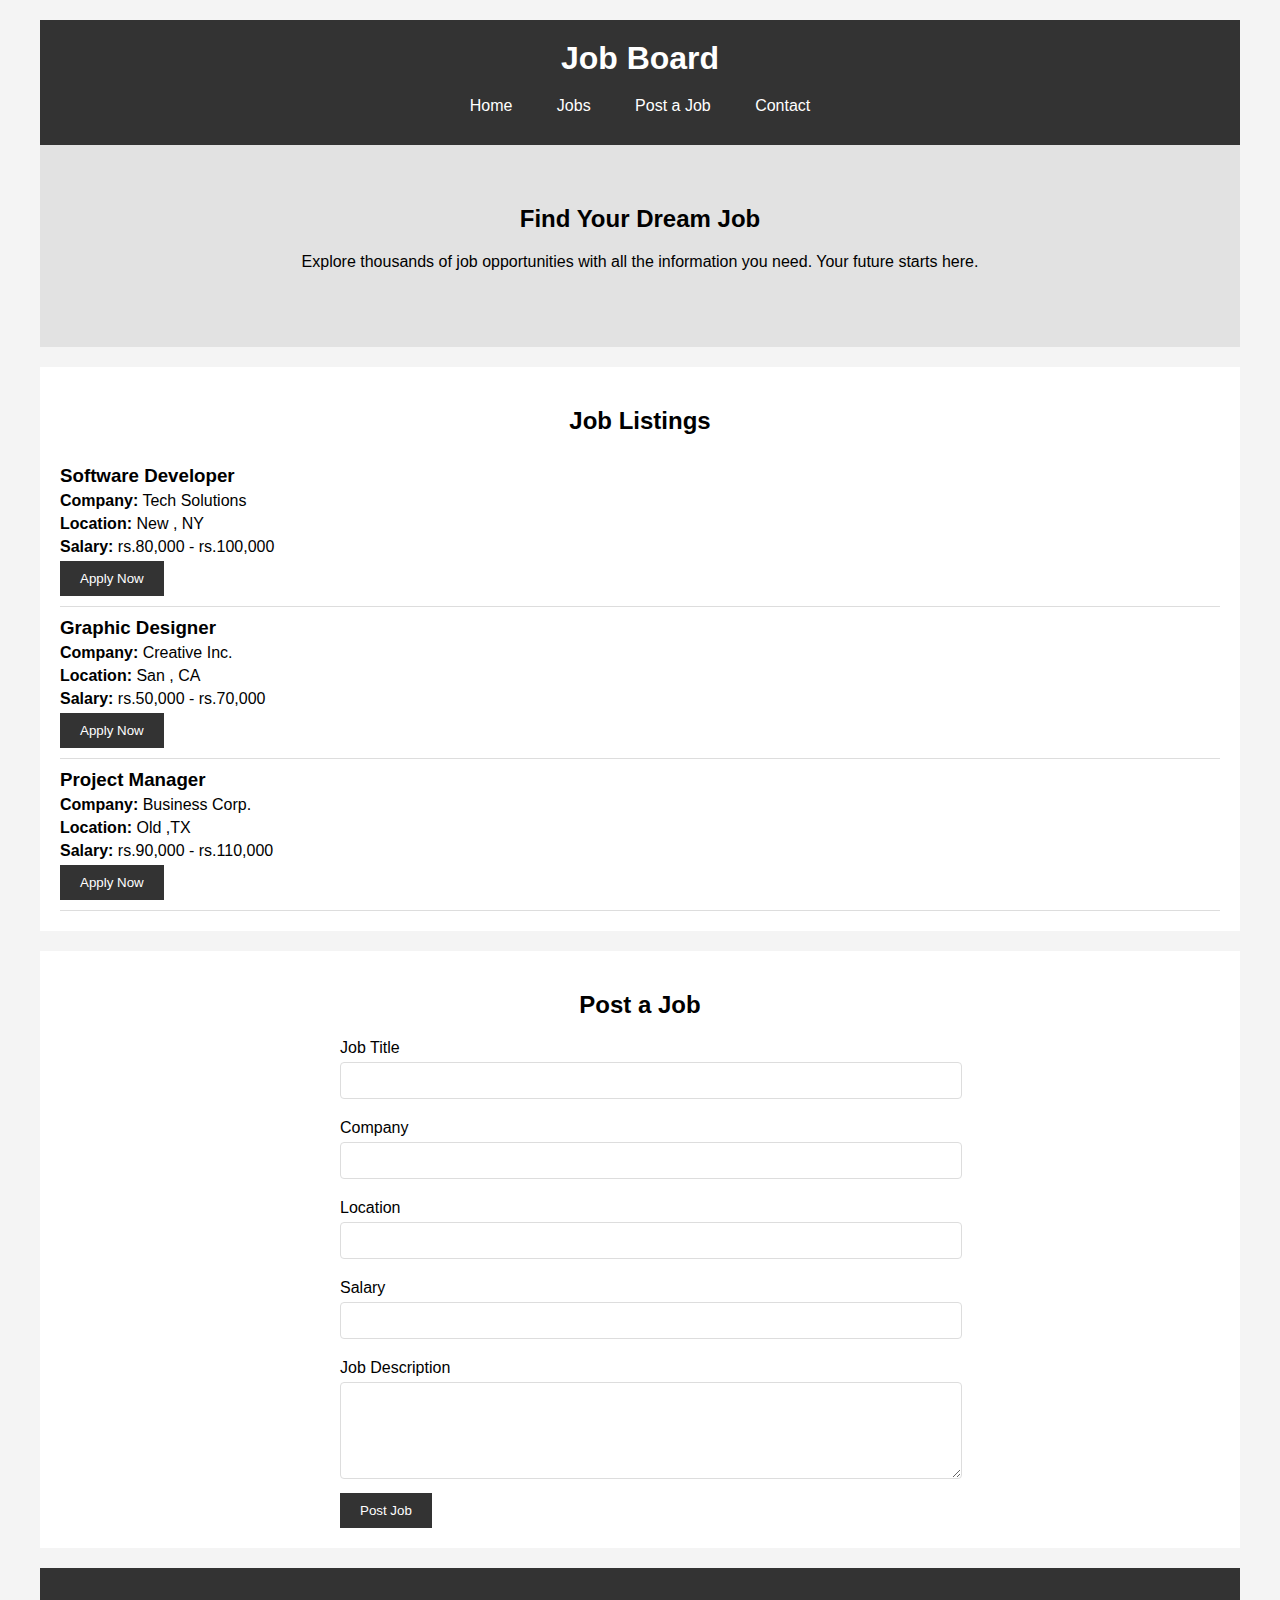
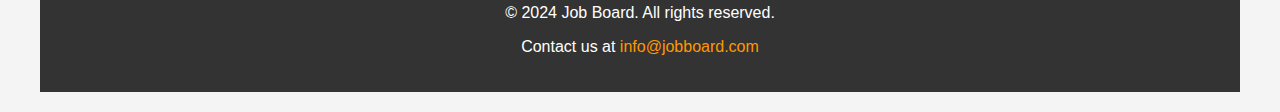
==== jobboard.html @ c9015e56 "Add files via upload" ====
<!DOCTYPE html>
<html lang="en">
<head>
    <meta charset="UTF-8">
    <meta name="viewport" content="width=device-width, initial-scale=1.0">
    <title>Job Board</title>
    <style>

body {
    font-family: Arial, sans-serif;
    margin: 0;
    padding: 0;
    background-color: #f4f4f4;
}

.container {
    max-width: 1200px;
    margin: auto;
    padding: 20px;
}

.header {
    background-color: #333;
    color: white;
    padding: 20px 0;
    text-align: center;
}

.header h1 {
    margin: 0;
}

.nav {
    margin-top: 10px;
}

.nav a {
    color: white;
    text-decoration: none;
    padding: 10px 20px;
    display: inline-block;
}

.nav a:hover {
    background-color: #575757;
}

.hero {
    background-color: #e2e2e2;
    padding: 60px 20px;
    text-align: center;
}

.hero h2 {
    margin: 0 0 20px;
}

.job-listings {
    background-color: white;
    padding: 20px;
    margin-top: 20px;
}

.job-listings h2 {
    text-align: center;
    margin-bottom: 20px;
}

.job {
    border-bottom: 1px solid #ddd;
    padding: 10px 0;
}

.job h3 {
    margin: 0;
}

.job p {
    margin: 5px 0;
}

.apply-btn {
    background-color: #333;
    color: white;
    border: none;
    padding: 10px 20px;
    cursor: pointer;
    transition: background-color 0.3s;
}

.apply-btn:hover {
    background-color: #575757;
}

.post-job {
    background-color: white;
    padding: 20px;
    margin-top: 20px;
}

.post-job h2 {
    text-align: center;
    margin-bottom: 20px;
}

.post-job form {
    max-width: 600px;
    margin: auto;
}

.post-job label {
    display: block;
    margin: 10px 0 5px;
}

.post-job input, .post-job textarea {
    width: 100%;
    padding: 10px;
    margin-bottom: 10px;
    border: 1px solid #ddd;
    border-radius: 4px;
}

.submit-btn {
    background-color: #333;
    color: white;
    border: none;
    padding: 10px 20px;
    cursor: pointer;
    transition: background-color 0.3s;
}

.submit-btn:hover {
    background-color: #575757;
}

.footer {
    background-color: #333;
    color: white;
    text-align: center;
    padding: 20px;
    margin-top: 20px;
}

.footer a {
    color: #ff9800;
    text-decoration: none;
}

    </style>
   
</head>
<body>

<div class="container">
    <header class="header">
        <h1>Job Board</h1>
        <nav class="nav">
            <a href="#home">Home</a>
            <a href="#jobs">Jobs</a>
            <a href="#post-job">Post a Job</a>
            <a href="#contact">Contact</a>
        </nav>
    </header>

    <section id="home" class="hero">
        <h2>Find Your Dream Job</h2>
        <p>Explore thousands of job opportunities with all the information you need. Your future starts here.</p>
    </section>

    <section id="jobs" class="job-listings">
        <h2>Job Listings</h2>
        <div class="job">
            <h3>Software Developer</h3>
            <p><strong>Company:</strong> Tech Solutions</p>
            <p><strong>Location:</strong> New , NY</p>
            <p><strong>Salary:</strong> rs.80,000 - rs.100,000</p>
            <button class="apply-btn">Apply Now</button>
        </div>
        <div class="job">
            <h3>Graphic Designer</h3>
            <p><strong>Company:</strong> Creative Inc.</p>
            <p><strong>Location:</strong> San , CA</p>
            <p><strong>Salary:</strong> rs.50,000 - rs.70,000</p>
            <button class="apply-btn">Apply Now</button>
        </div>
        <div class="job">
            <h3>Project Manager</h3>
            <p><strong>Company:</strong> Business Corp.</p>
            <p><strong>Location:</strong> Old ,TX</p>
            <p><strong>Salary:</strong> rs.90,000 - rs.110,000</p>
            <button class="apply-btn">Apply Now</button>
        </div>
    </section>

    <section id="post-job" class="post-job">
        <h2>Post a Job</h2>
        <form action="#" method="post">
            <label for="job-title">Job Title</label>
            <input type="text" id="job-title" name="job-title" required>
            
            <label for="company">Company</label>
            <input type="text" id="company" name="company" required>
            
            <label for="location">Location</label>
            <input type="text" id="location" name="location" required>
            
            <label for="salary">Salary</label>
            <input type="text" id="salary" name="salary" required>
            
            <label for="description">Job Description</label>
            <textarea id="description" name="description" rows="5" required></textarea>
            
            <button type="submit" class="submit-btn">Post Job</button>
        </form>
    </section>

    <footer id="contact" class="footer">
        <p>&copy; 2024 Job Board. All rights reserved.</p>
        <p>Contact us at <a href="mailto:info@jobboard.com">info@jobboard.com</a></p>
    </footer>
</div>

</body>
</html>
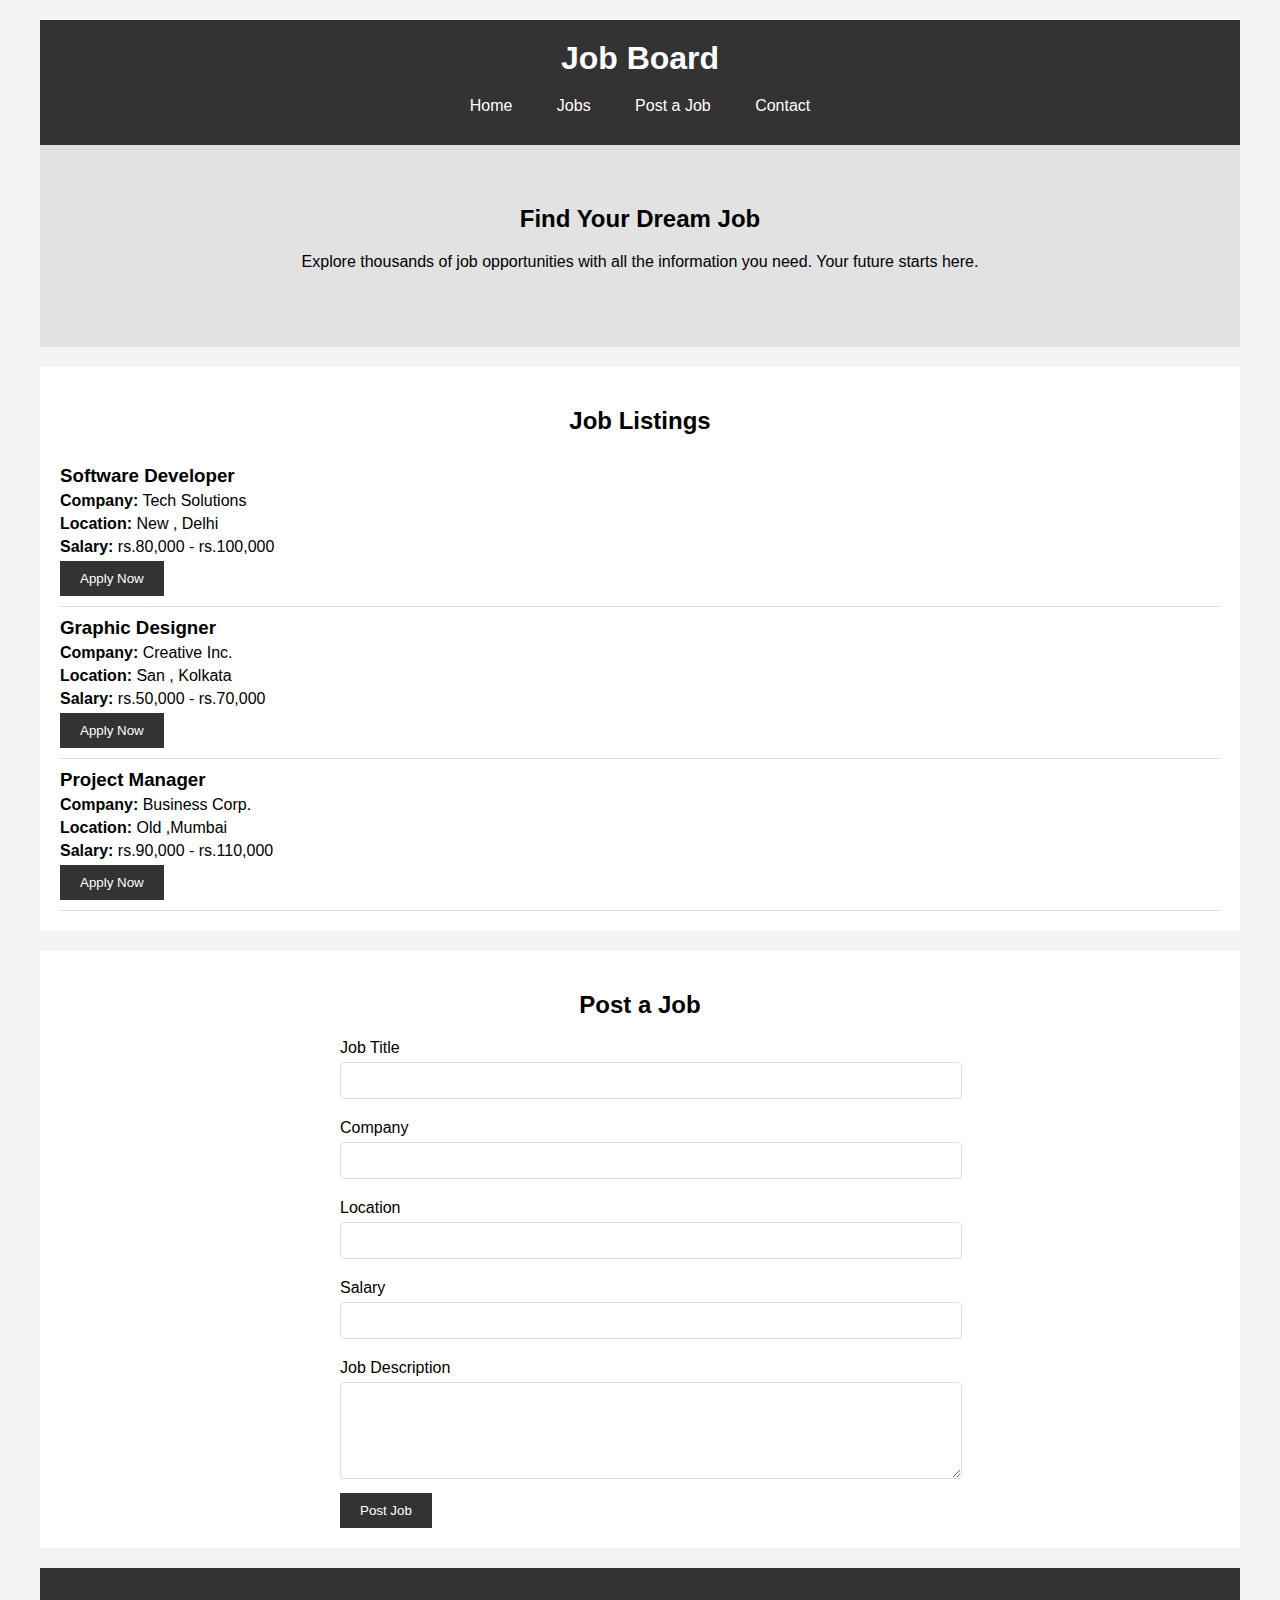
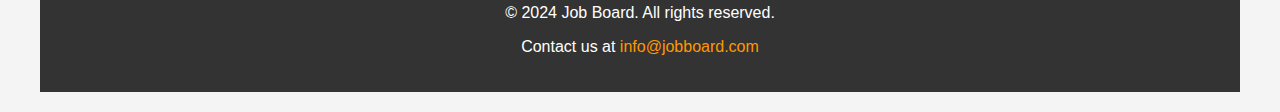
==== commit 8cd2471b: "Update jobboard.html" ====
--- a/jobboard.html
+++ b/jobboard.html
@@ -173,21 +173,21 @@
         <div class="job">
             <h3>Software Developer</h3>
             <p><strong>Company:</strong> Tech Solutions</p>
-            <p><strong>Location:</strong> New , NY</p>
+            <p><strong>Location:</strong> New , Delhi</p>
             <p><strong>Salary:</strong> rs.80,000 - rs.100,000</p>
             <button class="apply-btn">Apply Now</button>
         </div>
         <div class="job">
             <h3>Graphic Designer</h3>
             <p><strong>Company:</strong> Creative Inc.</p>
-            <p><strong>Location:</strong> San , CA</p>
+            <p><strong>Location:</strong> San , Kolkata</p>
             <p><strong>Salary:</strong> rs.50,000 - rs.70,000</p>
             <button class="apply-btn">Apply Now</button>
         </div>
         <div class="job">
             <h3>Project Manager</h3>
             <p><strong>Company:</strong> Business Corp.</p>
-            <p><strong>Location:</strong> Old ,TX</p>
+            <p><strong>Location:</strong> Old ,Mumbai</p>
             <p><strong>Salary:</strong> rs.90,000 - rs.110,000</p>
             <button class="apply-btn">Apply Now</button>
         </div>
